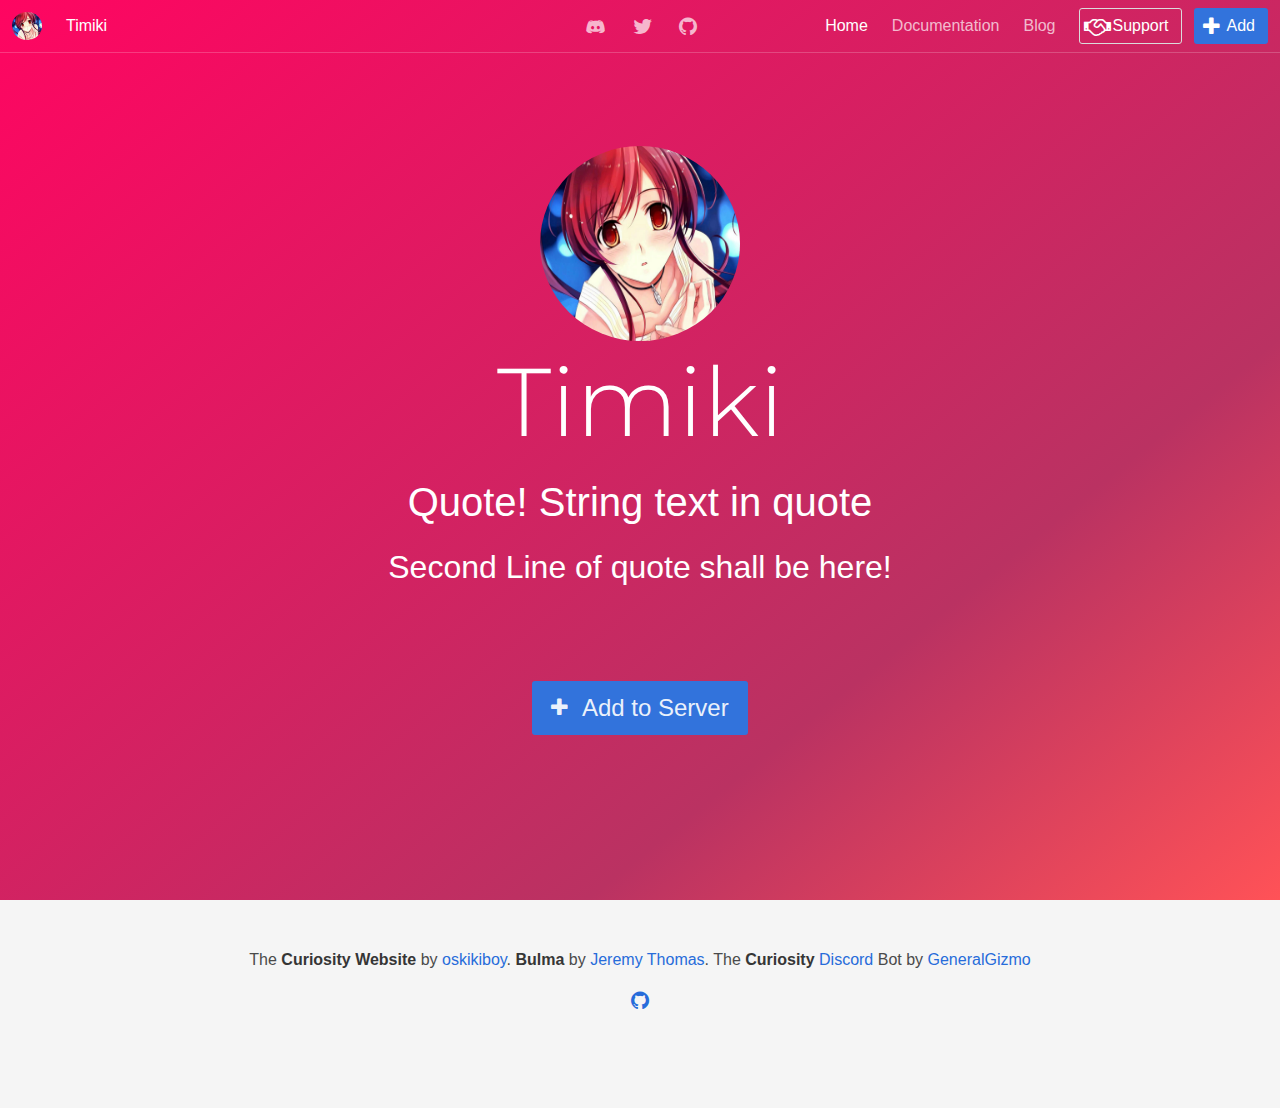
==== index.html @ c16897bb "Timiki Wesbsite" ====
<!DOCTYPE HTML>
<html>
<head>
<meta charset="utf-8">
<meta http-equiv="X-UA-Compatible" content="IE=edge">
<meta name="viewport" content="width=device-width, initial-scale=1">
<meta name="author" content="oskikiboy">
<meta name="description" content="Curiosity is a fun, Awesome and intuitive bot for Discord!">

<meta property="og:type" content="website">
<meta property="og:title" content="Curiosity">
<meta property="og:image" content="img/icon.png">
<meta property="og:description" content="Curiosity is a fun, Awesome and intuitive bot for Discord!">

<meta name="twitter:title" content="Curiosity">
<meta name="twitter:image" content="img/icon.png">
<meta name="twitter:description" content="Curiosity is a fun, Awesome and intuitive bot for Discord!">

<link rel="shortcut icon" type="image/png" href="img/icon.png">
<meta name="theme-color" content="#009688">

<link href="https://fonts.googleapis.com/css?family=Montserrat" rel="stylesheet">
<link rel="stylesheet" href="fonts/css/font-awesome.min.css">
<link href="discord/icon-discord.css" rel="stylesheet">
<link rel="stylesheet" href="css/bulma.css">

<script src="javascript/jquery-2.2.0.min.js"></script>
<script src="javascript/bulma.js"></script>
</head>
<style type="text/css">
	@media screen and (max-width: 420px) {
		#amazing-title {
			font-size: 42px;
		}
	}
	@media screen and (min-width: 321px) and (max-width: 768px) {
		#amazing-title {
			font-size: 46px;
		}
		#amazing-subtitle {
			font-size: 30px;
		}
		#amazing-discord {
			height: 31px;
		}
	}
	@media screen and (min-width: 769px) {
		#amazing-title {
			font-size: 96px;
		}
		#amazing-subtitle {
			font-size: 40px;
		}
		#amazing-discord {
			height: 42px;
		}
	}
</style>
 <body>

<section id="header" class="hero is-danger is-fullheight is-bold" style="background-size: cover;">
<nav class="nav has-shadow">
  <div class="nav-left">
    <a class="nav-item" href="index.html">
      <img src="img/icon.png" alt="Timiki logo" style="border-radius: 100%;width:30px;height:50px">
    </a>
      <a class="nav-item" style="color: white" href="index.html">
      <span>Timiki</span>
      </a>
  </div>
  <div class="nav-center">
    <a class="nav-item" href="https://discord.gg/rutBVs7">
      <span class="icon">
        <br>
        <br>
        <i class="fa icon-discord" style="padding-top: 6px;"></i>
      </span>
    </a>
    <a class="nav-item" href="https://twitter.com/DEV_Curiosity">
      <span class="icon">
        <i class="fa fa-twitter"></i>
      </span>
    </a>
    <a class="nav-item" href="https://github.com/oskikiboy/Curiosity-Website">
        <span>
        <i class="fa fa-github" style="padding-top: 2px;"></i>
        </span>
    </a>
  </div>
  <div class="nav-right nav-menu">
    <a class="nav-item is-active">
      Home
    </a>
    <a class="nav-item" href="docs.html">
      Documentation
    </a>
    <a class="nav-item" href="https://twitter.com/DEV_Curiosity">
      Blog
    </a>

    <span class="nav-item">
      <a class="button" href="https://discord.gg/rutBVs7" >
        <span class="icon">
          <i class="fa fa-handshake-o"></i>
        </span>
        <span>Support</span>
      </a>
      <a class="button is-info" href="https://discordapp.com/oauth2/authorize?permissions=2146958591&scope=bot&client_id=297146326372712449">
        <span class="icon">
          <i class="fa fa-plus"></i>
        </span>
        <span>Add</span>
      </a>
    </span>
  </div>
    <span class="nav-toggle" id="nav-toggle">
      <span></span>
      <span></span>
      <span></span>
    </span>
    <div id="nav-menu" class="nav-right nav-menu is-hidden-tablet">
      <a class="nav-item is-tab is-hidden-tablet is-active" href="index.html">Home</a>
      <a class="nav-item is-tab is-hidden-tablet" href="docs.html">Documentation</a>
      <a class="nav-item is-tab is-hidden-tablet" href="https://twitter.com/DEV_Curiosity">Blog</a>
    </div>
</nav>
		<div class="hero-head">
		</div>
		<div class="hero-body">
            
			<div class="container has-text-centered">
				<img src="img/icon.png" style="border-radius: 100%;width:200px;height:195px">
				<h1 id="amazing-title" class="title is-1" style="font-family: Montserrat;">
					<span style="title">Timiki</span>
				</h1>
				<h2 id="amazing-subtitle" class="title is-2">
                    Quote! <b>String text in quote</b><br>
                    <h2 class="title is-3">Second <strong>Line of quote</strong> shall be here!</h2><br/>
				</h2>
				<br>

				<p class="hero-buttons">
					<a class="button is-info is-large" href="https://discordapp.com/oauth2/authorize?permissions=2146958591&scope=bot&client_id=297146326372712449">
						<span class="icon">
							<i class="fa fa-plus" style="opacity: 0.9"></i>
						</span>
						<span style="opacity: 0.9">Add to Server</span>
					</a>
				</p>
				<br>

					<br><br>
			</div>
    </div>
     </section>
</body>
<footer class="footer">
  <div class="container">
    <div class="content has-text-centered">
      <p>
          The <strong>Curiosity Website</strong> by <a href="https://github.com/oskikiboy">oskikiboy</a>. <strong>Bulma</strong> by <a href="http://jgthms.com">Jeremy Thomas</a>. The <strong>Curiosity</strong> <a href="https://discord.gg/zpcGaCB">Discord</a> Bot by <a href="https://github.com/GeneralGizmo">GeneralGizmo</a>
      </p>
      <p>
        <a class="icon" href="https://github.com/oskikiboy">
          <i class="fa fa-github"></i>
        </a>
      </p>
    </div>
  </div>
</footer>
</html>
---- discord/icon-discord.css ----
@charset "UTF-8";

@font-face {
  font-family: "discord-font-1";
  src:url("discord-font-1.eot");
  src:url("discord-font-1.eot?#iefix") format("embedded-opentype"),
    url("discord-font-1.woff") format("woff"),
    url("discord-font-1.ttf") format("truetype"),
    url("discord-font-1.svg#discord-font-1") format("svg");
  font-weight: normal;
  font-style: normal;

}

[data-icon]:before {
  font-family: "discord-font-1" !important;
  content: attr(data-icon);
  font-style: normal !important;
  font-weight: normal !important;
  font-variant: normal !important;
  text-transform: none !important;
  speak: none;
  line-height: 1;
  -webkit-font-smoothing: antialiased;
  -moz-osx-font-smoothing: grayscale;
}

[class^="icon-"]:before,
[class*=" icon-"]:before {
  font-family: "discord-font-1" !important;
  font-style: normal !important;
  font-weight: normal !important;
  font-variant: normal !important;
  text-transform: none !important;
  speak: none;
  line-height: 1;
  -webkit-font-smoothing: antialiased;
  -moz-osx-font-smoothing: grayscale;
}

.icon-discord:before {
  content: "\61";
}
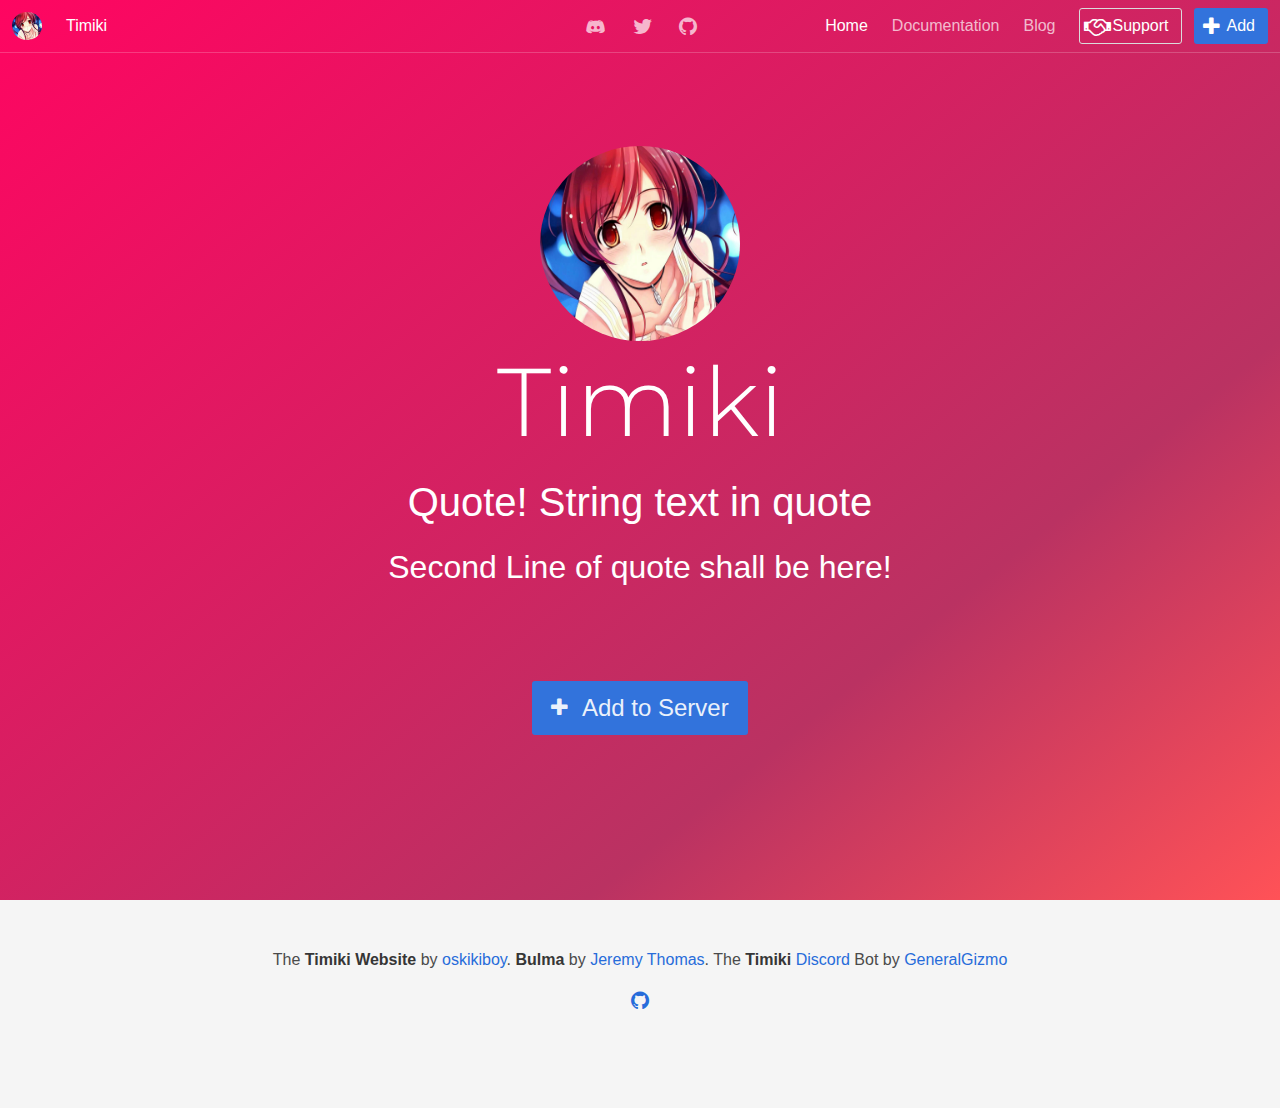
==== commit 9d09801f: "All text saying curiosity now says timing" ====
--- a/index.html
+++ b/index.html
@@ -5,16 +5,16 @@
 <meta http-equiv="X-UA-Compatible" content="IE=edge">
 <meta name="viewport" content="width=device-width, initial-scale=1">
 <meta name="author" content="oskikiboy">
-<meta name="description" content="Curiosity is a fun, Awesome and intuitive bot for Discord!">
+<meta name="description" content="Timiki is a fun, Awesome and intuitive bot for Discord!">
 
 <meta property="og:type" content="website">
-<meta property="og:title" content="Curiosity">
+<meta property="og:title" content="Timiki">
 <meta property="og:image" content="img/icon.png">
-<meta property="og:description" content="Curiosity is a fun, Awesome and intuitive bot for Discord!">
+<meta property="og:description" content="Timiki is a fun, Awesome and intuitive bot for Discord!">
 
-<meta name="twitter:title" content="Curiosity">
+<meta name="twitter:title" content="Timiki">
 <meta name="twitter:image" content="img/icon.png">
-<meta name="twitter:description" content="Curiosity is a fun, Awesome and intuitive bot for Discord!">
+<meta name="twitter:description" content="Timiki is a fun, Awesome and intuitive bot for Discord!">
 
 <link rel="shortcut icon" type="image/png" href="img/icon.png">
 <meta name="theme-color" content="#009688">
@@ -76,12 +76,12 @@
         <i class="fa icon-discord" style="padding-top: 6px;"></i>
       </span>
     </a>
-    <a class="nav-item" href="https://twitter.com/DEV_Curiosity">
+    <a class="nav-item" href="https://twitter.com/DEV_Timiki">
       <span class="icon">
         <i class="fa fa-twitter"></i>
       </span>
     </a>
-    <a class="nav-item" href="https://github.com/oskikiboy/Curiosity-Website">
+    <a class="nav-item" href="https://github.com/oskikiboy/Timiki-Website">
         <span>
         <i class="fa fa-github" style="padding-top: 2px;"></i>
         </span>
@@ -94,7 +94,7 @@
     <a class="nav-item" href="docs.html">
       Documentation
     </a>
-    <a class="nav-item" href="https://twitter.com/DEV_Curiosity">
+    <a class="nav-item" href="https://twitter.com/DEV_Timiki">
       Blog
     </a>
 
@@ -121,7 +121,7 @@
     <div id="nav-menu" class="nav-right nav-menu is-hidden-tablet">
       <a class="nav-item is-tab is-hidden-tablet is-active" href="index.html">Home</a>
       <a class="nav-item is-tab is-hidden-tablet" href="docs.html">Documentation</a>
-      <a class="nav-item is-tab is-hidden-tablet" href="https://twitter.com/DEV_Curiosity">Blog</a>
+      <a class="nav-item is-tab is-hidden-tablet" href="https://twitter.com/DEV_Timiki">Blog</a>
     </div>
 </nav>
 		<div class="hero-head">
@@ -158,7 +158,7 @@
   <div class="container">
     <div class="content has-text-centered">
       <p>
-          The <strong>Curiosity Website</strong> by <a href="https://github.com/oskikiboy">oskikiboy</a>. <strong>Bulma</strong> by <a href="http://jgthms.com">Jeremy Thomas</a>. The <strong>Curiosity</strong> <a href="https://discord.gg/zpcGaCB">Discord</a> Bot by <a href="https://github.com/GeneralGizmo">GeneralGizmo</a>
+          The <strong>Timiki Website</strong> by <a href="https://github.com/oskikiboy">oskikiboy</a>. <strong>Bulma</strong> by <a href="http://jgthms.com">Jeremy Thomas</a>. The <strong>Timiki</strong> <a href="https://discord.gg/zpcGaCB">Discord</a> Bot by <a href="https://github.com/GeneralGizmo">GeneralGizmo</a>
       </p>
       <p>
         <a class="icon" href="https://github.com/oskikiboy">
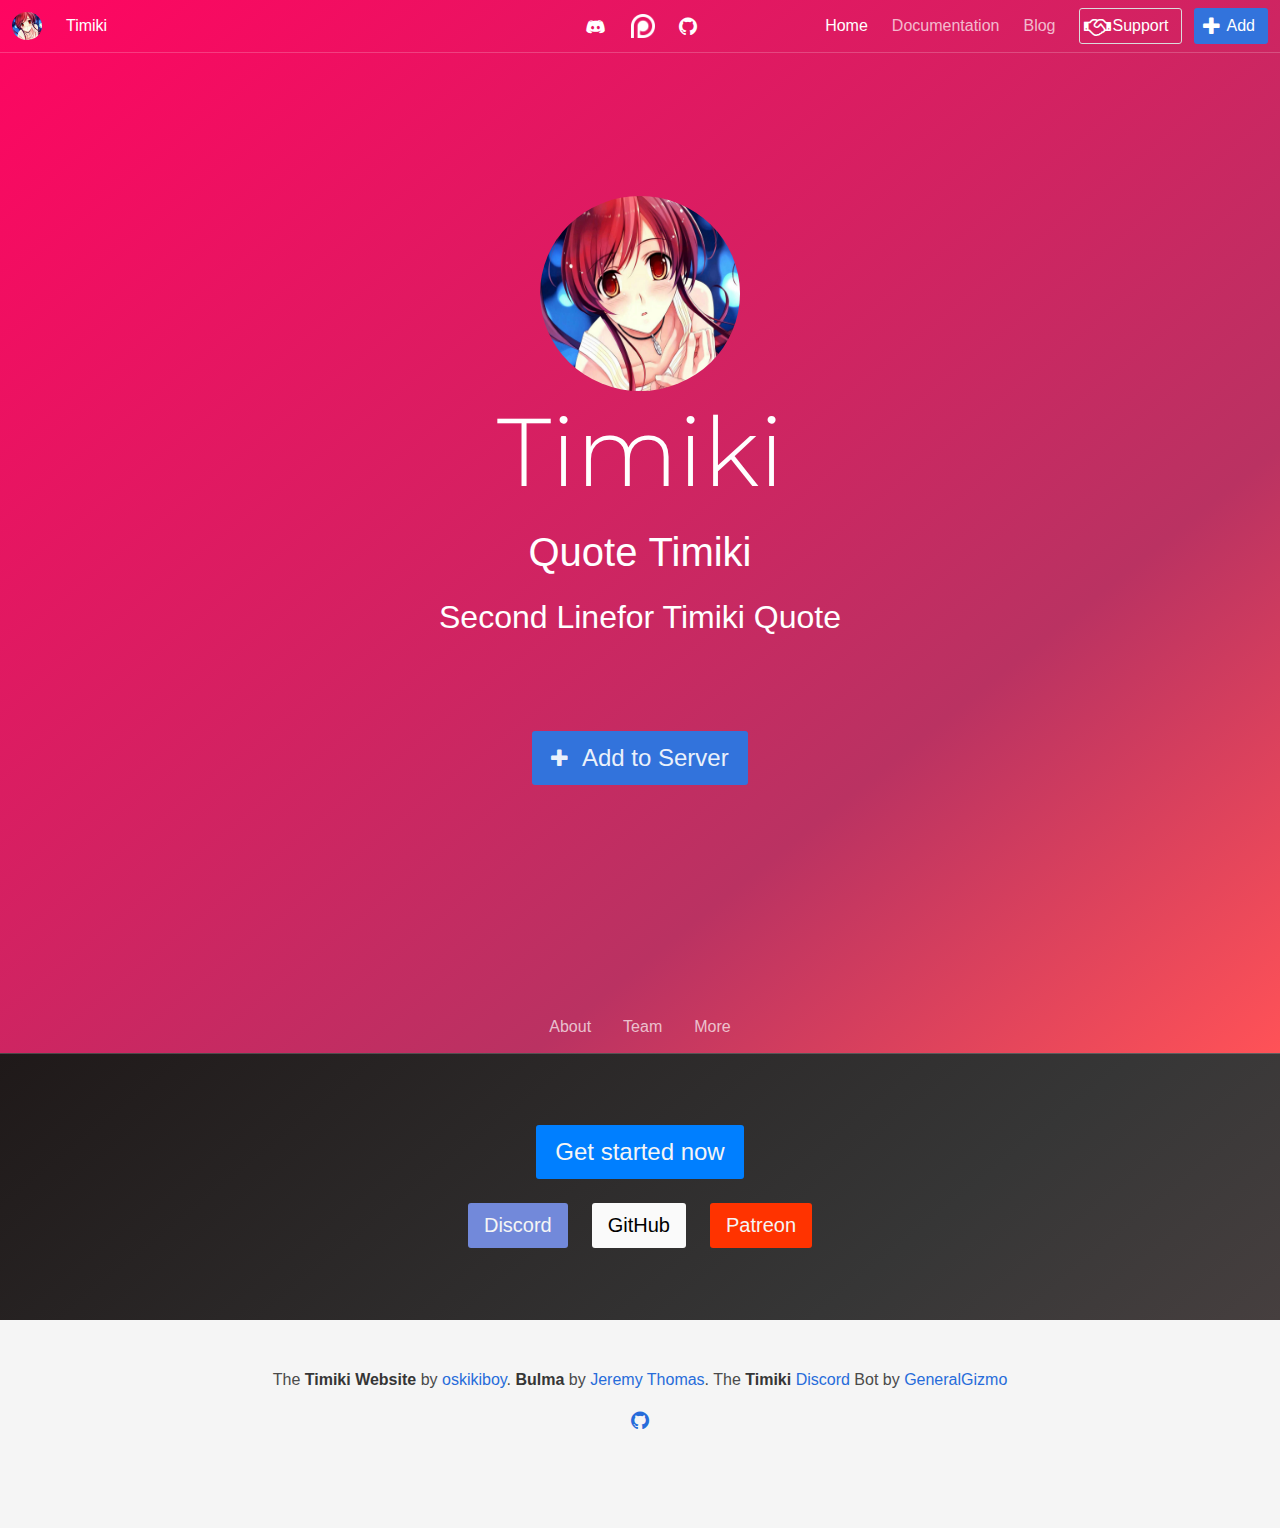
==== commit 765c1a3b: "Stuff" ====
--- a/index.html
+++ b/index.html
@@ -17,7 +17,7 @@
 <meta name="twitter:description" content="Timiki is a fun, Awesome and intuitive bot for Discord!">
 
 <link rel="shortcut icon" type="image/png" href="img/icon.png">
-<meta name="theme-color" content="#009688">
+<meta name="theme-color" content="#3273dc">
 
 <link href="https://fonts.googleapis.com/css?family=Montserrat" rel="stylesheet">
 <link rel="stylesheet" href="fonts/css/font-awesome.min.css">
@@ -57,8 +57,7 @@
 	}
 </style>
  <body>
-
-<section id="header" class="hero is-danger is-fullheight is-bold" style="background-size: cover;">
+<section id="header" class="hero is-danger is-medium is-bold">
 <nav class="nav has-shadow">
   <div class="nav-left">
     <a class="nav-item" href="index.html">
@@ -73,16 +72,16 @@
       <span class="icon">
         <br>
         <br>
-        <i class="fa icon-discord" style="padding-top: 6px;"></i>
+        <i class="fa icon-discord" style="padding-top: 6px;color: white"></i>
       </span>
     </a>
-    <a class="nav-item" href="https://twitter.com/DEV_Timiki">
+    <a class="nav-item" href="https://www.patreon.com/haxmatose">
       <span class="icon">
-        <i class="fa fa-twitter"></i>
+        <img src="img/patreon_white.png">
       </span>
     </a>
     <a class="nav-item" href="https://github.com/oskikiboy/Timiki-Website">
-        <span>
+        <span style="color: white">
         <i class="fa fa-github" style="padding-top: 2px;"></i>
         </span>
     </a>
@@ -91,7 +90,7 @@
     <a class="nav-item is-active">
       Home
     </a>
-    <a class="nav-item" href="docs.html">
+    <a class="nav-item" href="error.html">
       Documentation
     </a>
     <a class="nav-item" href="https://twitter.com/DEV_Timiki">
@@ -127,15 +126,14 @@
 		<div class="hero-head">
 		</div>
 		<div class="hero-body">
-            
 			<div class="container has-text-centered">
 				<img src="img/icon.png" style="border-radius: 100%;width:200px;height:195px">
 				<h1 id="amazing-title" class="title is-1" style="font-family: Montserrat;">
 					<span style="title">Timiki</span>
 				</h1>
 				<h2 id="amazing-subtitle" class="title is-2">
-                    Quote! <b>String text in quote</b><br>
-                    <h2 class="title is-3">Second <strong>Line of quote</strong> shall be here!</h2><br/>
+                    Quote <b>Timiki</b><br>
+                    <h2 class="title is-3">Second <strong>Line</strong>for Timiki Quote</h2><br/>
 				</h2>
 				<br>
 
@@ -152,7 +150,50 @@
 					<br><br>
 			</div>
     </div>
+    		<div class="hero-foot">
+			<nav class="nav">
+				<div class="container">
+					<div class="nav-center">
+						<a class="nav-item is-tab section-shortcut-link" href="about.html">
+							About
+						</a>
+						<a class="nav-item is-tab section-shortcut-link" href="Team.html">
+							Team
+						</a>
+						<a class="nav-item is-tab section-shortcut-link" href="#links">
+							More
+						</a>
+					</div>
+				</div>
+			</nav>
+		</div>
      </section>
+     <!---From GAwesomeBot--->
+     	<section id="links" class="hero is-dark is-small is-bold">
+		<div class="hero-body">
+			<div class="container">
+				<div class="has-text-centered">
+					<p class="hero-buttons">
+						<a class="button is-danger is-large" href="https://discordapp.com/oauth2/authorize?permissions=2146958591&scope=bot&client_id=297146326372712449" style="background-color: #007FFF;">
+							Get started now
+						</a>
+					</p>
+					<p class="hero-buttons">
+						<a class="button is-dark is-medium" href="https://discord.gg/rutBVs7" style="background-color: #7289da;">
+							Discord
+						</a>
+						<a class="button is-light is-medium" href="https://github.com/oskikiboy" style="background-color: #fafafa;color:black;">
+							GitHub
+						</a>
+						<a class="button is-danger is-medium" href="https://www.patreon.com/haxmatose" style="background-color: #ff3300;">
+							Patreon
+						</a>
+					</p>
+				</div>
+				<br>
+			</div>
+		</div>
+	</section>
 </body>
 <footer class="footer">
   <div class="container">
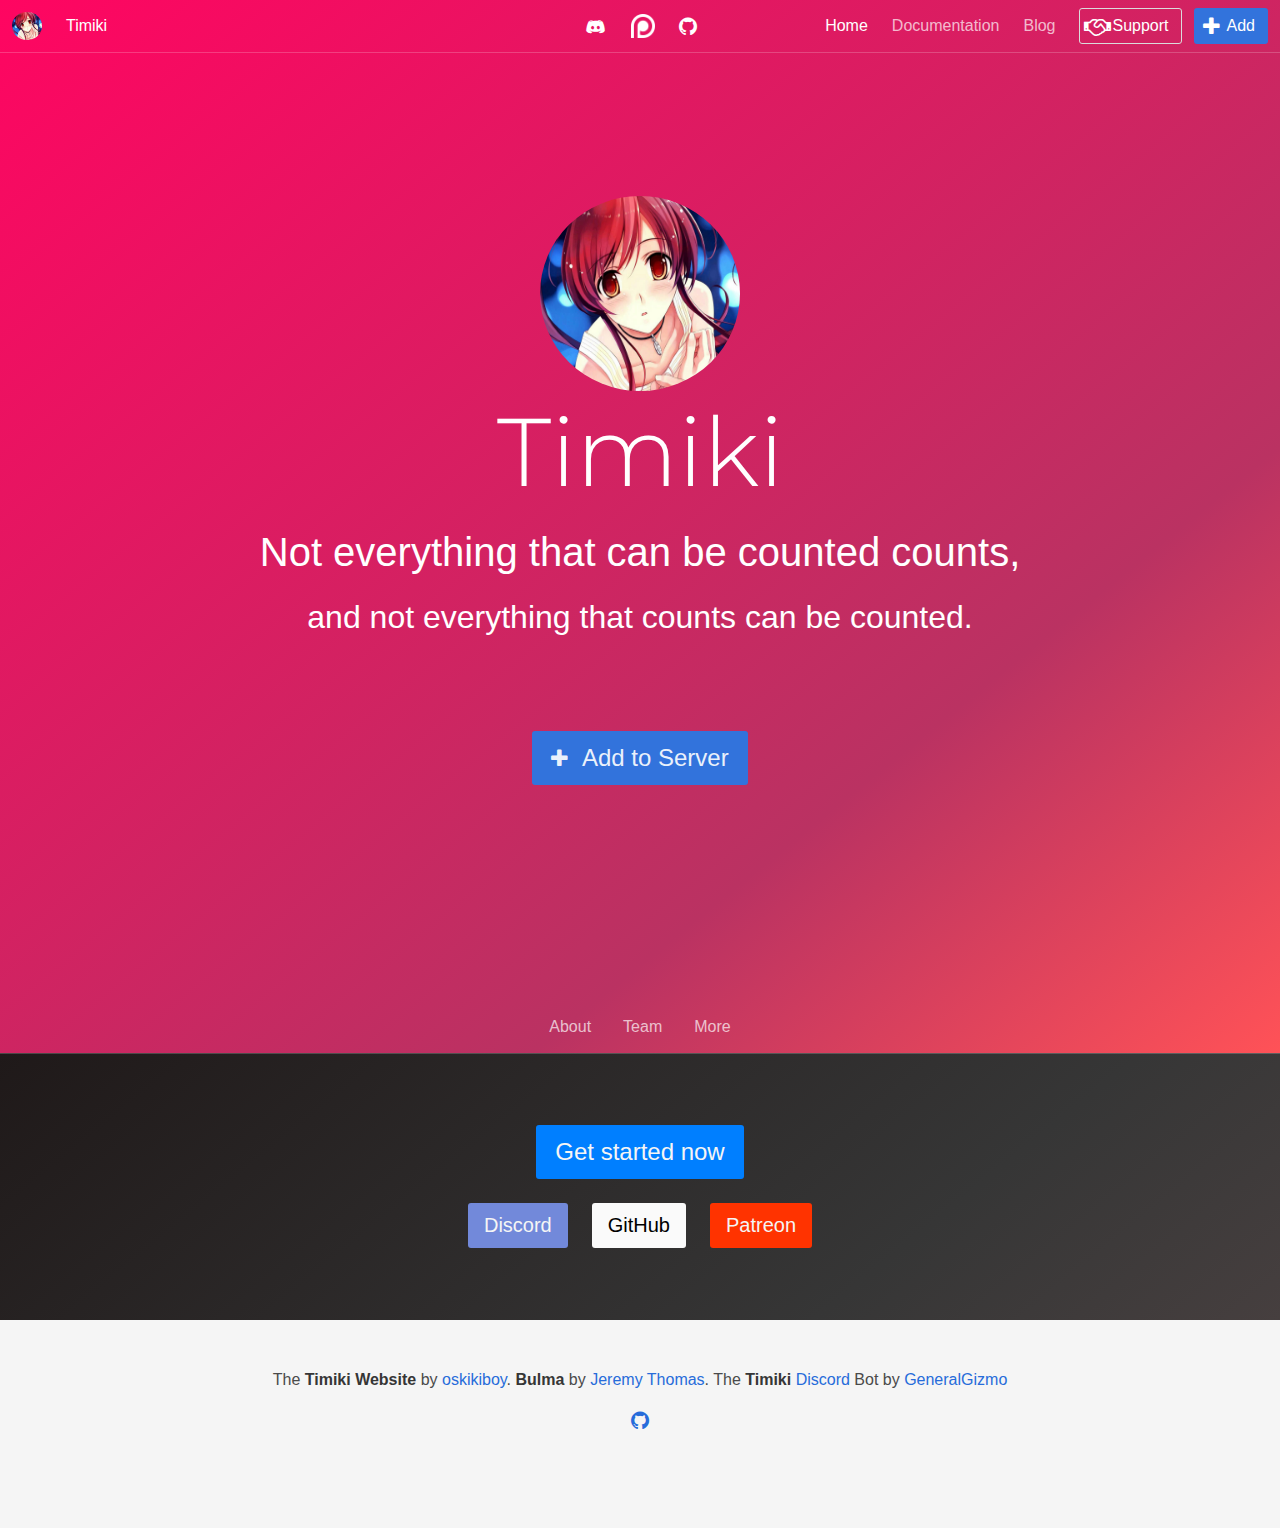
==== commit f79be1ba: "Added Some Stuff" ====
--- a/index.html
+++ b/index.html
@@ -90,10 +90,10 @@
     <a class="nav-item is-active">
       Home
     </a>
-    <a class="nav-item" href="error.html">
+    <a class="nav-item" href="docs.html">
       Documentation
     </a>
-    <a class="nav-item" href="https://twitter.com/DEV_Timiki">
+    <a class="nav-item" href="https://twitter.com/haxmatose">
       Blog
     </a>
 
@@ -132,8 +132,8 @@
 					<span style="title">Timiki</span>
 				</h1>
 				<h2 id="amazing-subtitle" class="title is-2">
-                    Quote <b>Timiki</b><br>
-                    <h2 class="title is-3">Second <strong>Line</strong>for Timiki Quote</h2><br/>
+                    Not everything that can be counted <strong>counts,</strong><br>
+                    <h2 class="title is-3"> and not everything that counts can be <strong>counted.</strong></h2><br/>
 				</h2>
 				<br>
 
